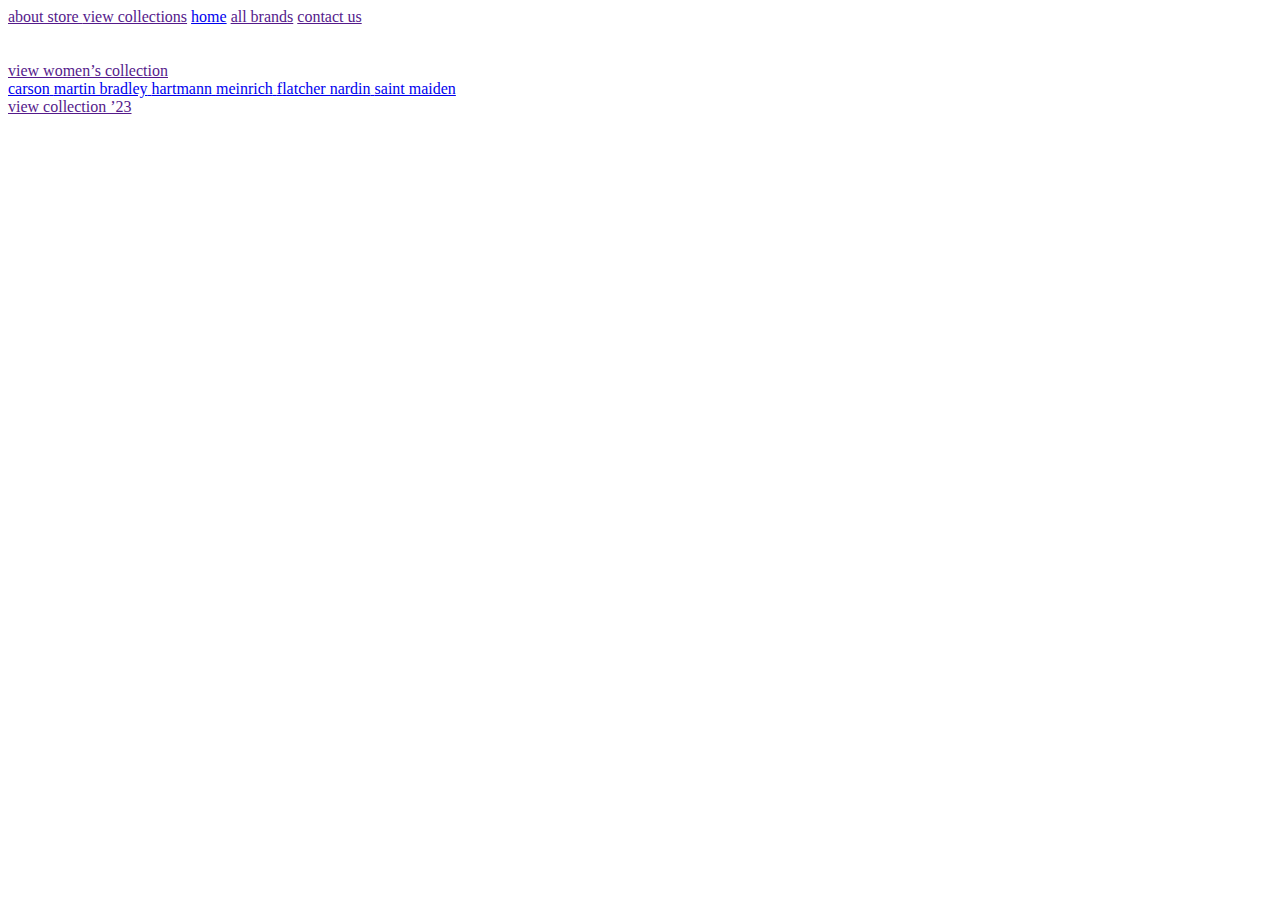
==== index.html @ e7c91f60 "Add files via upload" ====
<!DOCTYPE html>
<html lang="en">
    <head>
        <meta charset="UTF-8">
        <meta name="viewport" content="width=device-width, initial-scale=1.0">
        <link rel="stylesheet" href="./styles/main.css">
        <link rel="stylesheet" href="./styles/index.css">
        <script defer src="./scripts/main.js"></script>
        <script defer src="./scripts/index.js"></script>
        <title>Wrist watches</title>
    </head>
    <body>
        <header>
            <nav class="main-menu">
                <a href="" class="main-menu-item">
                    <div class="line"></div>
                    about store
                </a>
                <a href="" class="main-menu-item">view collections</a>
                <a href="./index.html" class="main-menu-item current-item">home</a>
                <a href="" class="main-menu-item">all brands</a>
                <a href="" class="main-menu-item">contact us</a>
            </nav>
        </header>
        <div class="main">
            <div class="column">
                <a href="" class="collection left-collection">
                    <div class="img-container img-2">
                        <img src="./images/collection_1.webp" alt="">
                    </div>
                    <div class="img-container img-0">
                        <img src="./images/collection_2.webp" alt="">
                    </div>
                    <span class="collection-caption">view women’s collection</span>
                </a>
            </div>
            <div class="column">
                <div class="menu">
                    <a href="./hartmann.html" class="menu-item">
                        <span class="item-container">
                            <span>
                                <span class="brand-name">carson</span>
                            </span>
                        </span>
                    </a>
                    <a href="./hartmann.html" class="menu-item">
                        <span class="item-container">
                            <span>
                                <span class="brand-name">martin bradley</span>
                            </span>
                        </span>
                    </a>
                    <a href="./hartmann.html" class="menu-item">
                        <span class="item-container">
                            <span>
                                <span class="brand-name">hartmann</span>
                            </span>
                        </span>
                    </a>
                    <a href="./hartmann.html" class="menu-item">
                        <span class="item-container">
                            <span>
                                <span class="brand-name">meinrich</span>
                            </span>
                        </span>
                    </a>
                    <a href="./hartmann.html" class="menu-item">
                        <span class="item-container">
                            <span>
                                <span class="brand-name">flatcher nardin</span>
                            </span>
                        </span>
                    </a>
                    <a href="./hartmann.html" class="menu-item">
                        <span class="item-container">
                            <span>
                                <span class="brand-name">saint maiden</span>
                            </span>
                        </span>
                    </a>
                </div>
            </div>
            <div class="column">
                <div class="column">
                    <a href="" class="collection right-collection">
                        <span class="collection-caption">view collection ’23</span>
                        <div class="img-container img-1">
                            <img src="./images/collection_4.webp" alt="">
                        </div>
                        <div class="img-container img-3">
                            <img src="./images/collection_3.webp" alt="">
                        </div>
                    </a>
                </div>
            </div>
        </div>
    </body>
</html>
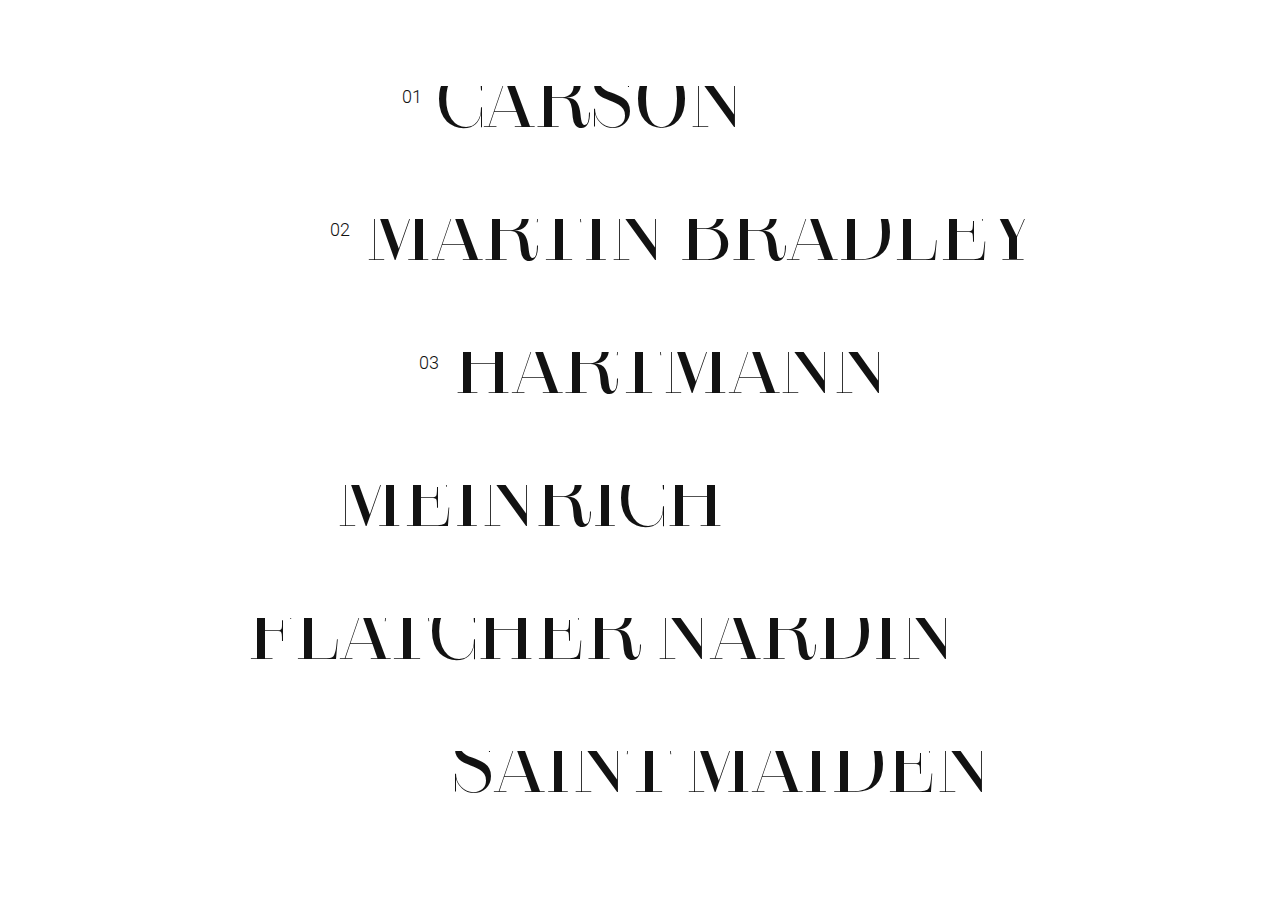
==== commit b1225575: "Update index.html" ====
--- a/index.html
+++ b/index.html
@@ -5,6 +5,7 @@
         <meta name="viewport" content="width=device-width, initial-scale=1.0">
         <link rel="stylesheet" href="./styles/main.css">
         <link rel="stylesheet" href="./styles/index.css">
+        <link rel="icon" href="./images/favicon.png" sizes="96x96">
         <script defer src="./scripts/main.js"></script>
         <script defer src="./scripts/index.js"></script>
         <title>Wrist watches</title>
@@ -95,4 +96,4 @@
             </div>
         </div>
     </body>
-</html>+</html>
--- a/styles/main.css
+++ b/styles/main.css
@@ -0,0 +1,85 @@
+@font-face {
+    font-family: 'Couturier-Poster';
+    src: url(../fonts/Couturier-Poster-Demi.woff2);
+}
+@font-face {
+    font-family: 'Roboto';
+    src: url(../fonts/Roboto-Light.woff2);
+}
+* {
+    margin: 0;
+    padding: 0;
+}
+body {
+    color: #121212;
+}
+header {
+    position: absolute;
+    width: 100%;
+    z-index: 10;
+    transition: opacity .5s ease;
+}
+a {
+    text-decoration: none;
+    color: #121212;
+}
+img {
+    display: block;
+}
+.main-menu {
+    position: relative;
+    display: flex;
+    justify-content: center;
+    align-items: center;
+    max-width: 1500px;
+    height: 70px;
+    margin: 0 auto;
+}
+.main-menu-item {
+    position: relative;
+    display: flex;
+    justify-content: center;
+    align-items: center;
+    width: 100%;
+    height: 100%;
+    font-family: 'Roboto';
+    font-size: 18px;
+    text-transform: uppercase;
+}
+.main {
+    display: flex;
+    justify-content: center;
+    height: 100vh;
+}
+.img-container {
+    overflow: hidden;
+}
+.img-container::after {
+    content: '';
+    position: absolute;
+    top: 0;
+    width: 100%;
+    height: 100%;
+    background-color: #fff;
+}
+.img-container > img {
+    width: 100%;
+}
+.img-0::after, .img-2::after {
+    transition: transform .8s cubic-bezier(.3, .8, 0, 1);
+}
+.img-1::after, .img-3::after {
+    transition: transform 1s cubic-bezier(.6, .3, 0, 1);
+}
+/* Dynamic */
+.line {
+    position: absolute;
+    bottom: 0;
+    width: 100%;
+    height: .6px;
+    background-color: #121212;
+    transition: transform .3s ease;
+}
+.show-image::after {
+    transform: translateY(-100%);
+}--- a/styles/index.css
+++ b/styles/index.css
@@ -0,0 +1,151 @@
+header {
+    opacity: 0;
+}
+.main {
+    transition: opacity .3s ease;
+}
+.column:nth-child(2) {
+    display: flex;
+    flex-direction: column;
+    justify-content: center;
+    max-width: 900px;
+    width: 100%;
+}
+.column:nth-child(odd) {
+    display: flex;
+    justify-content: center;
+    align-items: center;
+    flex-grow: 1;
+}
+.menu {
+    counter-reset: item;
+}
+.menu:hover .menu-item {
+    opacity: .5;
+}
+.menu:hover .menu-item:hover {
+    opacity: 1;
+}
+.menu-item {
+    position: relative;
+    display: flex;
+    justify-content: center;
+    padding: 35px 0;
+    font-family: 'Couturier-Poster';
+    font-size: 70px;
+    text-transform: uppercase;
+    transition: opacity .2s ease;
+}
+.item-container {
+    position: relative;
+}
+.menu-item:nth-child(1) .item-container {
+    right: 50px;
+}
+.menu-item:nth-child(2) .item-container {
+    left: 60px;
+}
+.menu-item:nth-child(3) .item-container {
+    left: 30px;
+}
+.menu-item:nth-child(4) .item-container {
+    right: 110px;
+}
+.menu-item:nth-child(5) .item-container {
+    right: 40px;
+}
+.menu-item:nth-child(6) .item-container {
+    left: 80px;
+}
+.item-container::before {
+    content: counter(item, decimal-leading-zero);
+    position: absolute;
+    left: -35px;
+    font-family: 'Roboto';
+    font-size: 18px;
+    counter-increment: item;
+    opacity: 0;
+    transform: translateX(100%);
+    transition: .4s cubic-bezier(0, 0.4, 0, 1);
+    transition-property: opacity, transform;
+}
+.item-container > span {
+    display: block;
+    height: .9em;
+    overflow: hidden;
+}
+.brand-name {
+    position: relative;
+    display: block;
+    bottom: .55em;
+    transform: translateY(100%);
+    transition: transform .4s cubic-bezier(0, 0.4, 0, 1);
+}
+.collection {
+    position: relative;
+    display: flex;
+    flex-direction: column;
+    max-width: 390px;
+    width: 100%;
+    height: 650px;
+}
+.img-container {
+    position: absolute;
+    max-width: 260px;
+}
+.img-container:first-of-type {
+    align-self: flex-end;
+}
+.collection-caption {
+    position: absolute;
+    width: 100%;
+    padding: 10px 0;
+    font-family: 'Roboto';
+    font-size: 18px;
+    text-transform: uppercase;
+    opacity: 0;
+    transition: opacity .5s ease;
+}
+.left-collection {
+    bottom: 40px;
+}
+.right-collection {
+    top: 40px;
+}
+.left-collection > .img-container:last-of-type, .right-collection > .img-container:last-of-type {
+    bottom: 0;
+}
+.left-collection > .collection-caption {
+    bottom: -42px;
+}
+.right-collection > .img-container:first-of-type {
+    z-index: 1;
+}
+.right-collection > .collection-caption {
+    top: -42px;
+    text-align: right;
+}
+.main::after {
+    content: '';
+    position: absolute;
+    width: 100%;
+    height: 100%;
+    background-color: #fff;
+    top: -100%;
+    transition: transform .8s ease;
+    z-index: 5;
+}
+/* Dynamic */
+.hide-content {
+    opacity: 0;
+}
+.show-brand .brand-name {
+    transform: translateY(0);
+}
+.show-number::before {
+    opacity: 1;
+    transform: translateX(0);
+}
+.show-content {
+    opacity: 1;
+}